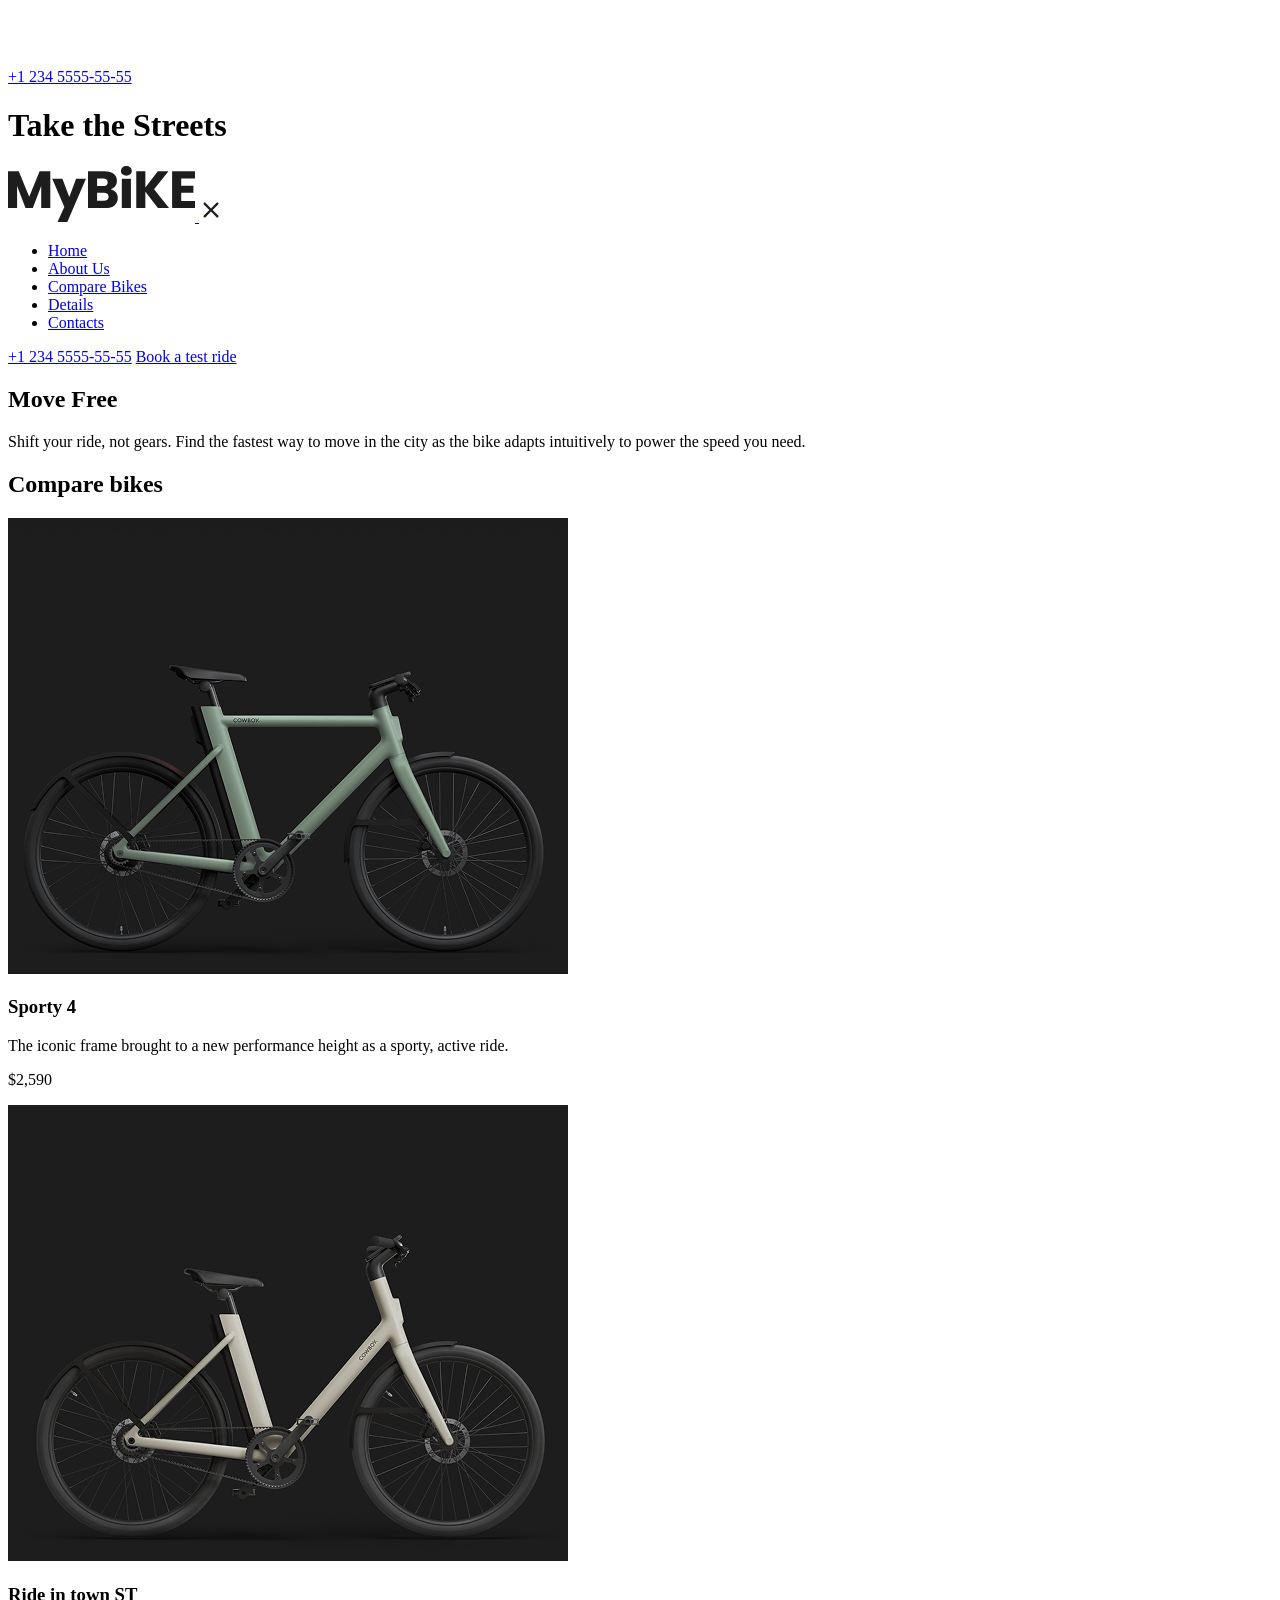
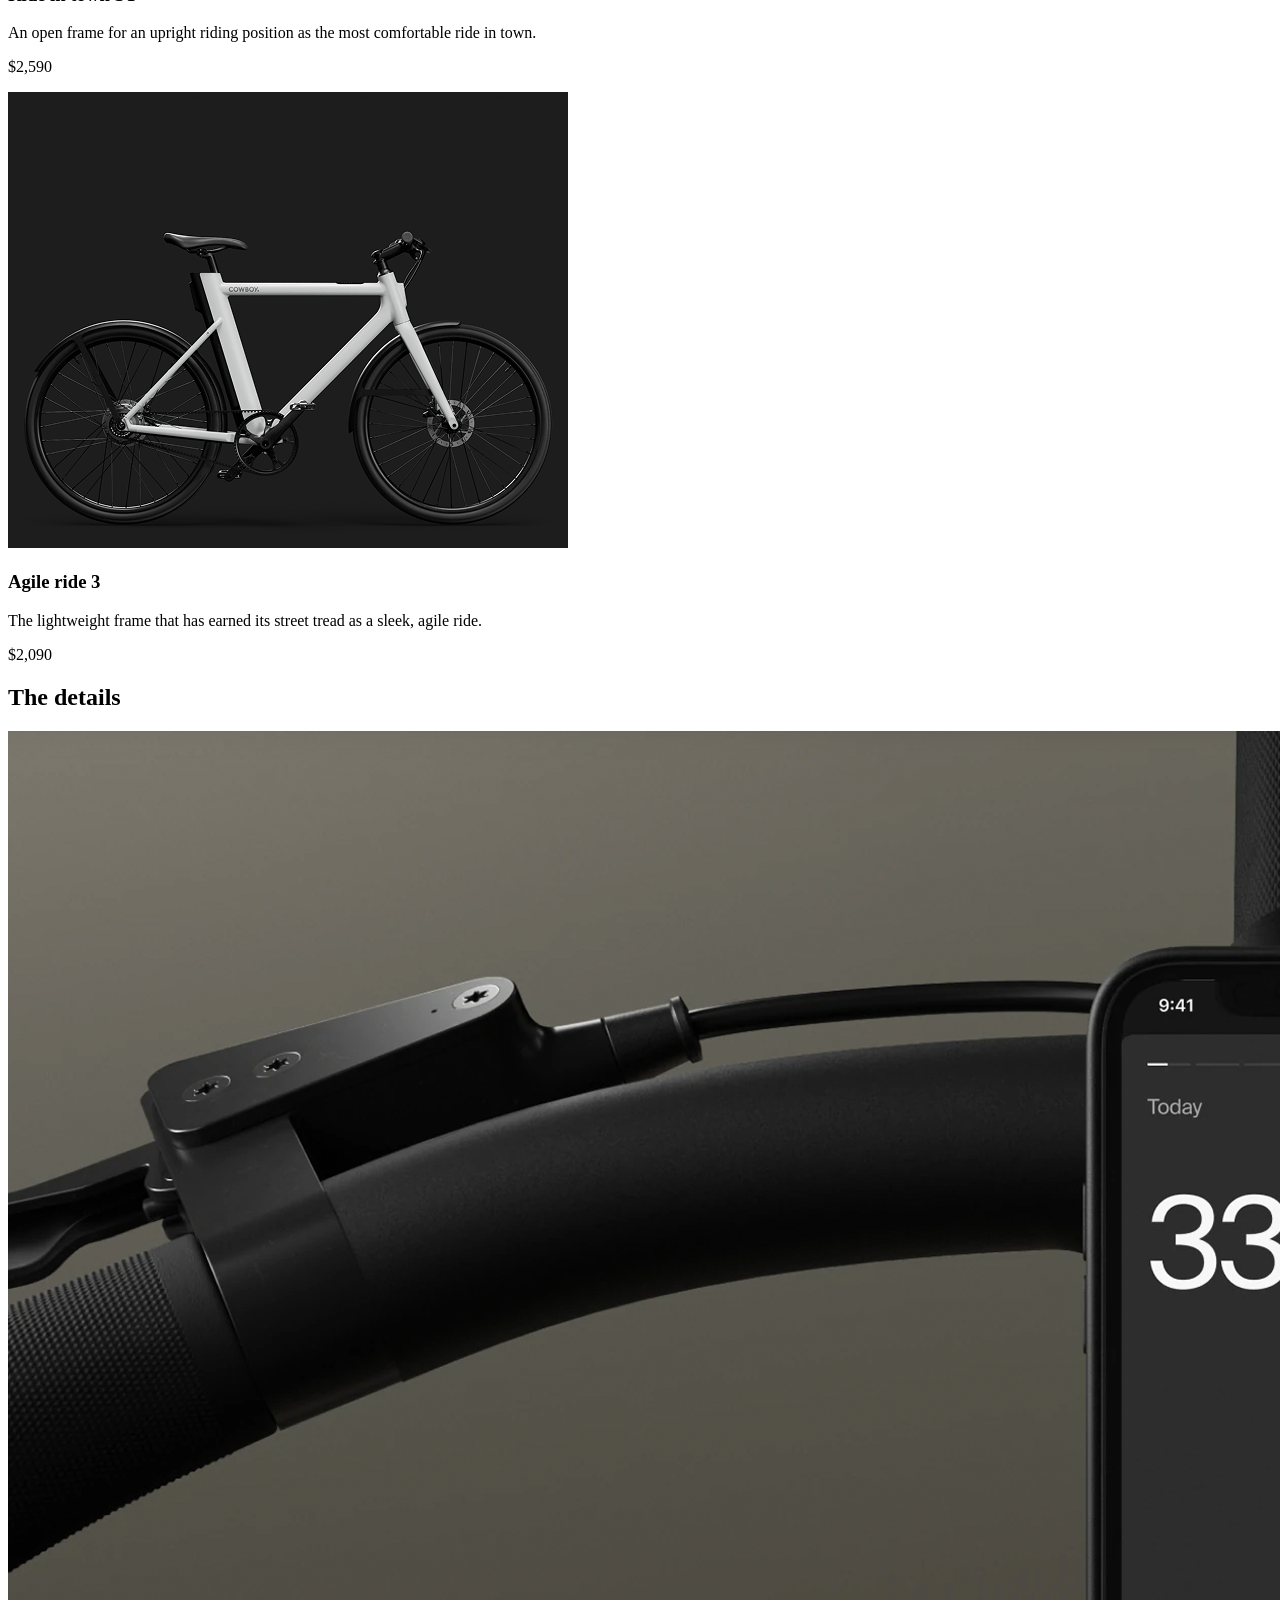
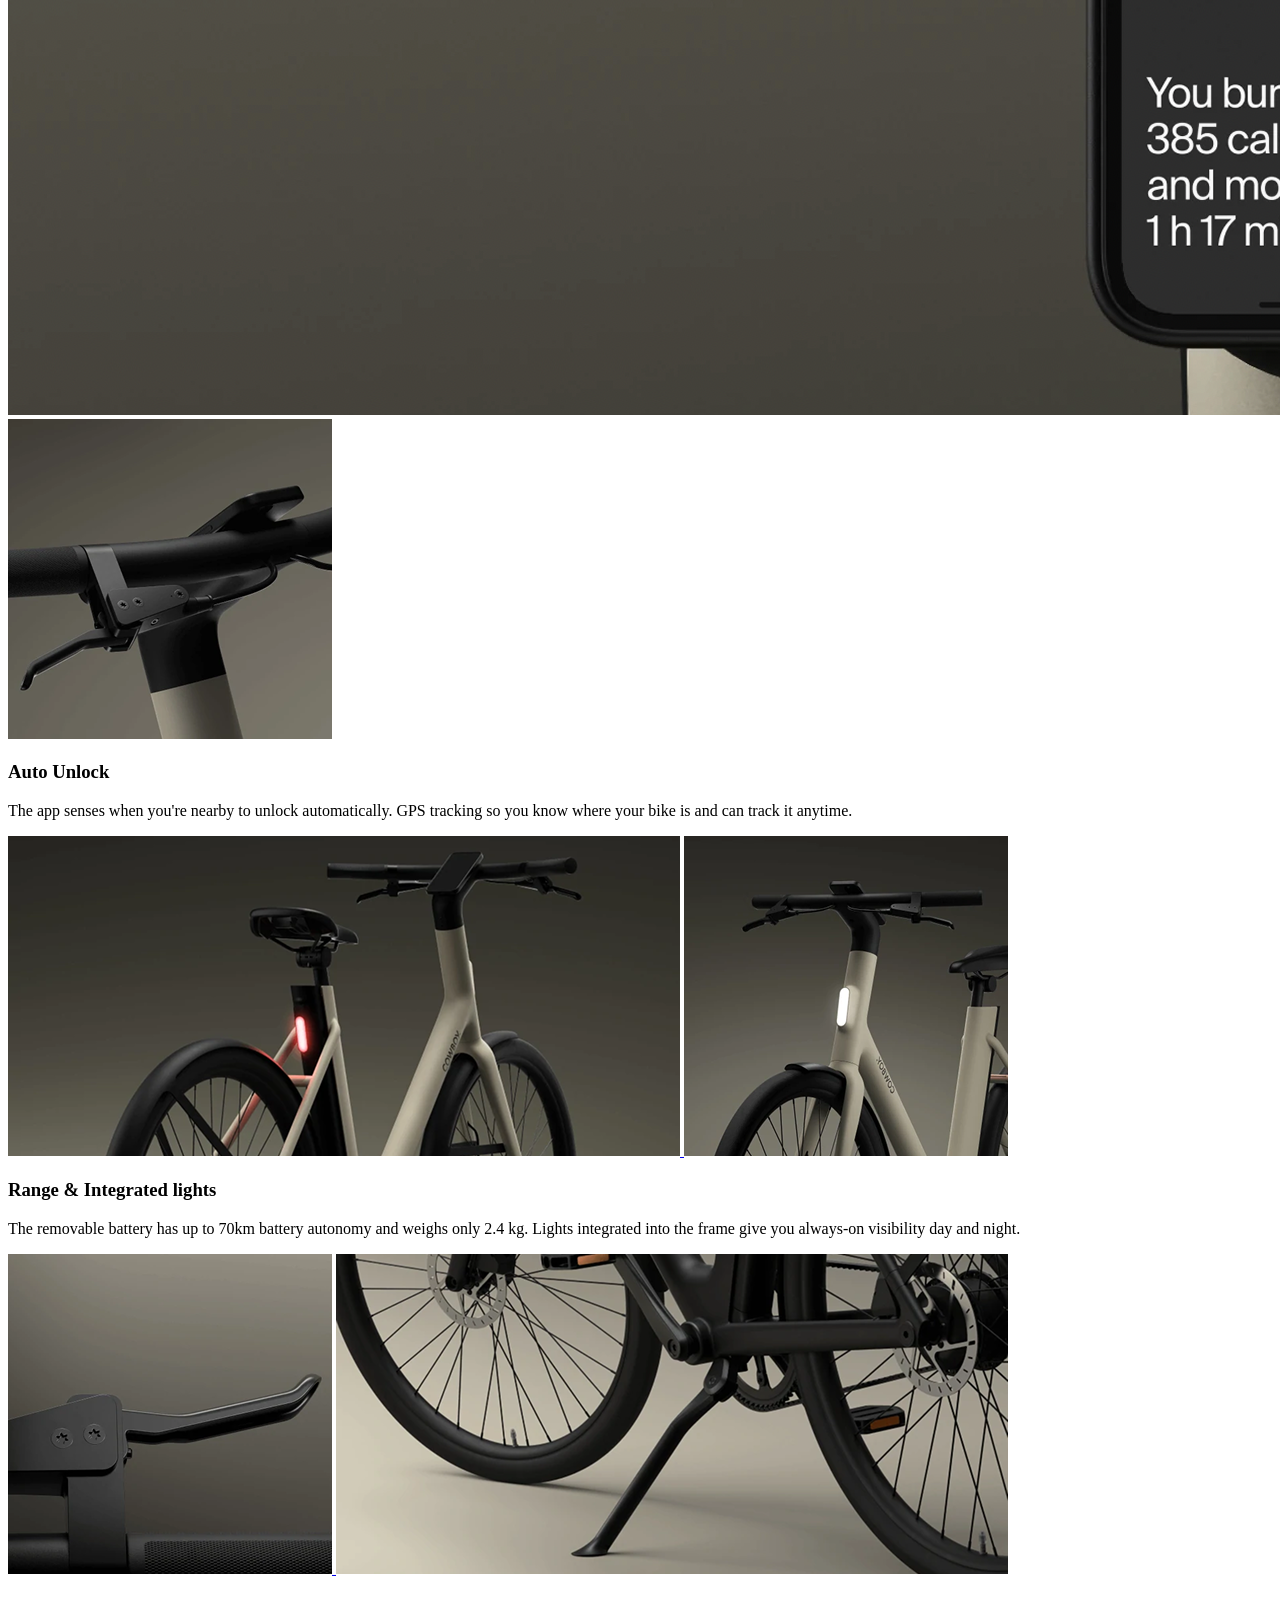
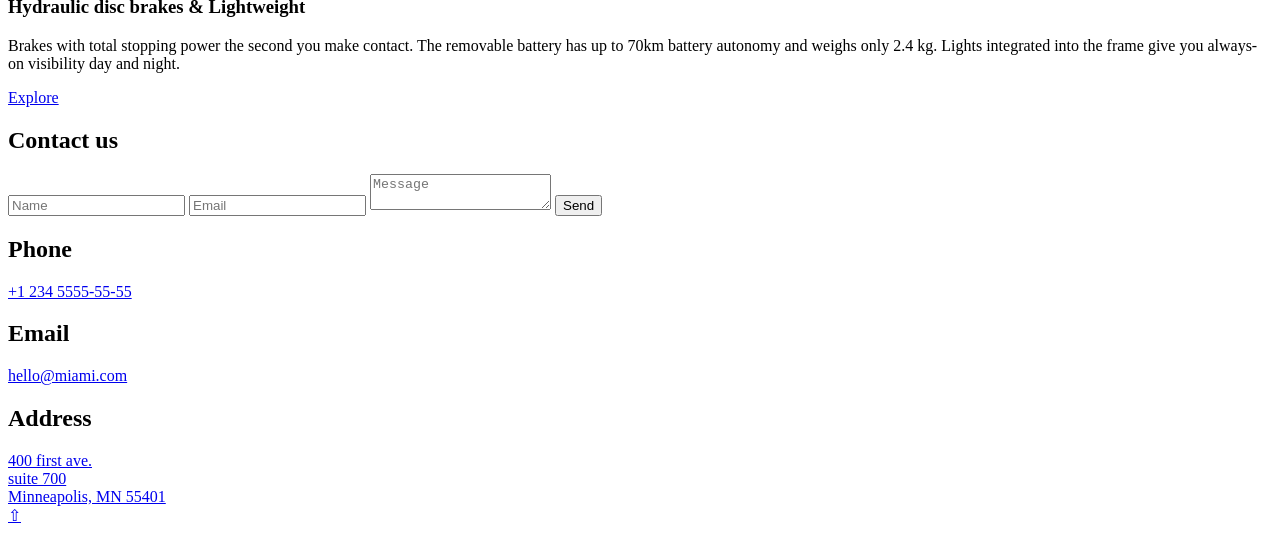
==== index.html @ 7d1fc665 "task" ====
<!-- #region head -->
<!DOCTYPE html>
<html lang="en">
  <head>
    <link rel="icon" href="./src/icons/favicon.svg">
    <link rel="preconnect" href="https://fonts.googleapis.com">
    <link
      rel="preconnect"
      href="https://fonts.gstatic.com"
      crossorigin="anonymous"
    >
    <link href="https://fonts.googleapis.com/css2?family=Poppins:wght@400;500;600;700&display=swap" rel="stylesheet">
    <link rel="stylesheet" href="./src/styles/main.scss">
    <meta charset="UTF-8">
    <meta name="viewport" content="width=device-width, initial-scale=1.0">
    <title>My Bike</title>
  </head>
  <!-- #endregion -->
  <body class="page">
    <header class="header" id="top">
      <div class="header__top">
        <a href="#">
          <picture>
            <source
              media="(min-width: 470px)"
              srcset="./src/icons/my-bike-logo-tablet.svg"
            >
            <img
              src="./src/icons/my-bike-logo-mb.svg"
              alt="MyBike Logo"
            >
          </picture>
        </a>
        <div class="header__icons">
          <div class="header__phone">
            <a href="tel:+123455555555" class="header__phone-number">+1 234 5555-55-55</a>
            <a href="tel:+123455555555" class="icon icon--phone"></a>
          </div>
          <a href="#menu" class="icon icon--menu"></a>
        </div>

      </div>
      <div class="header__bottom">
        <h1 class="header__title">Take the Streets</h1>
      </div>
    </header>

    <aside class="menu page__menu" id="menu">
      <div class="menu__header">
        <a href="#">
          <img
          src="./src/icons/my-bike-logo-black.svg"
          alt="MyBike Logo"
          class="menu__logo">
        </a>
        <a href="#">
          <img
          src="./src/icons/icon-close.svg"
          alt="Close menu"
          class="menu__close">
        </a>
      </div>
      <div class="menu__nav">
        <ul class="menu__list">
          <li class="menu__item">
            <a href="#" class="menu__link">Home</a>
          </li>
          <li class="menu__item">
            <a href="#about-us" class="menu__link">About Us</a>
          </li>
          <li class="menu__item">
            <a href="#compare-bikes" class="menu__link">Compare Bikes</a>
          </li>
          <li class="menu__item">
            <a href="#details" class="menu__link">Details</a>
          </li>
          <li class="menu__item">
            <a href="#contacts" class="menu__link">Contacts</a>
          </li>
        </ul>
      </div>
      <div class="menu__contact">
        <a href="tel:+123455555555" class="menu__tel">+1 234 5555-55-55</a>
        <a href="tel:+123455555555" class="menu__order-link">Book a test ride</a>
      </div>
    </aside>

    <main class="main">
      <section class="about-us" id="about-us">
        <h2 class="about-us__title">Move Free</h2>
        <p class="about-us__description">Shift your ride, not gears. Find the fastest way to move in the city as the bike adapts intuitively to power the speed you need.</p>
      </section>

      <section class="compare-bikes" id="compare-bikes">
        <h2 class="compare-bikes__title">Compare bikes</h2>
        <div class="bike-cards">
          <div class="bike-card">
            <a href="#" class="bike-card__link">
              <img
              class="bike-card__image"
              src="src/images/bike-sporty-4.png"
              alt="Bike image"
              >
            </a>
            <h3 class="bike-card__title">Sporty 4</h3>
            <p class="bike-card__description">The iconic frame brought to a new performance height as a sporty, active ride.</p>
            <p class="bike-card__price">$2,590</p>
          </div>
          <div class="bike-card">
            <a href="#" class="bike-card__link">
              <img
              class="bike-card__image"
              src="src/images/bike-ride-in-town.png"
              alt="Bike image"
              >
            </a>
            <h3 class="bike-card__title">Ride in town ST</h3>
            <p class="bike-card__description">An open frame for an upright riding position as the most comfortable ride in town.</p>
            <p class="bike-card__price">$2,590</p>
          </div>
          <div class="bike-card">
            <a href="#" class="bike-card__link">
              <img
              class="bike-card__image"
              src="src/images/bike-agile-ride.png"
              alt="Bike image"
              >
            </a>
            <h3 class="bike-card__title">Agile ride 3</h3>
            <p class="bike-card__description">The lightweight frame that has earned its street tread as a sleek, agile ride.</p>
            <p class="bike-card__price">$2,090</p>
          </div>
        </div>
      </section>

      <section class="details" id="details">
        <h2 class="details__title">The details</h2>
        <div class="details__container">
          <div class="details-item">
            <div class="details-item__top">
              <a href="#" class="details-item__link">
                <picture>
                  <source
                    media="(min-width: 970px)"
                    srcset="./src/images/desktop-auto-unlock1.png">
                  <source
                    media="(min-width: 470px)"
                    srcset="./src/images/tablet-auto-unlock1.png">
                  <img src="src/images/mb-auto-unlock1.png" alt="Auto Unlock">
                </picture>
              </a>
              <a href="#" class="details-item__link">
                <picture>
                  <source
                    media="(min-width: 970px)"
                    srcset="./src/images/desktop-auto-unlock2.png">
                  <source
                    media="(min-width: 470px)"
                    srcset="./src/images/tablet-auto-unlock2.png">
                  <img src="src/images/mb-auto-unlock2.png" alt="Auto Unlock">
                </picture>
              </a>
            </div>
            <div class="details-item__bottom">
              <h3 class="details-item__title">Auto Unlock</h3>
              <p class="details-item__description">The app senses when you're nearby to unlock automatically. GPS tracking so you know where your bike is and can track it anytime.</p>
            </div>
          </div>
          <div class="details-item">
            <div class="details-item__top">
              <a href="#" class="details-item__link">
                <picture>
                  <source
                    media="(min-width: 970px)"
                    srcset="./src/images/desktop-range1.png">
                  <source
                    media="(min-width: 470px)"
                    srcset="./src/images/tablet-range1.png">
                  <img src="src/images/mb-range1.png" alt="Integrated lights">
                </picture>
              </a>
              <a href="#" class="details-item__link">
                <picture>
                  <source
                    media="(min-width: 970px)"
                    srcset="./src/images/desktop-range2.png">
                  <source
                    media="(min-width: 470px)"
                    srcset="./src/images/tablet-range2.png">
                  <img src="src/images/mb-range2.png" alt="Integrated lights">
                </picture>
              </a>
            </div>
            <div class="details-item__bottom">
              <h3 class="details-item__title">Range & Integrated lights</h3>
              <p class="details-item__description">The removable battery has up to 70km battery autonomy and weighs only 2.4 kg. Lights integrated into the frame give you always-on visibility day and night.</p>
            </div>
          </div>
          <div class="details-item">
            <div class="details-item__top details-item__top--reverse">
              <a href="#" class="details-item__link">
                <picture>
                  <source
                    media="(min-width: 970px)"
                    srcset="./src/images/desktop-hydraulic1.png">
                  <source
                    media="(min-width: 470px)"
                    srcset="./src/images/tablet-hydraulic1.png">
                  <img src="src/images/mb-hydraulic1.png" alt="Brakes">
                </picture>
              </a>
              <a href="#" class="details-item__link">
                <picture>
                  <source
                    media="(min-width: 970px)"
                    srcset="./src/images/desktop-hydraulic2.png">
                  <source
                    media="(min-width: 470px)"
                    srcset="./src/images/tablet-hydraulic2.png">
                  <img src="src/images/mb-hydraulic2.png" alt="Brakes">
                </picture>
              </a>
            </div>
            <div class="details-item__bottom">
              <h3 class="details-item__title">Hydraulic disc brakes & Lightweight</h3>
              <p class="details-item__description">Brakes with total stopping power the second you make contact. The removable battery has up to 70km battery autonomy and weighs only 2.4 kg. Lights integrated into the frame give you always-on visibility day and night.</p>
            </div>
          </div>
          <a href="#" class="details__button button">Explore</a>
        </div>
      </section>

      <section class="contacts" id="contacts">
        <h2 class="contacts__title">Contact us</h2>
        <div class="contacts__container">
          <div class="submit-part">
            <form class="contacts__form" onsubmit="this.reset(); return false;">
              <input
              required
              name="name"
              type="text"
              placeholder="Name"
              class="contacts__input">
              <input
              required
              name="email"
              type="email"
              placeholder="Email"
              class="contacts__input">
              <textarea
              required
              name="message"
              placeholder="Message"
              class="contacts__textarea"></textarea>
              <button class="button contacts__button" type="submit">Send</button>
            </form>
          </div>
          <div class="contact-part">
            <div class="contact-part__item">
              <h2 class="contact-part__subtitle">Phone</h2>
              <a href="tel:+12345555555" class="contact-part__text">+1 234 5555-55-55</a>
            </div>
            <div class="contact-part__item">
              <h2 class="contact-part__subtitle">Email</h2>
              <a href="mailto:hello@miami.com" class="contact-part__text">hello@miami.com</a>
            </div>
            <div class="contact-part__item">
              <h2 class="contact-part__subtitle">Address</h2>
              <a
              href="https://maps.google.com/?q=400+first+ave,+suite+700,+Minneapolis,+MN+55401"
              class="contact-part__text"
              target="_blank"
              rel="noopener noreferrer">400 first ave.<br>suite 700<br>Minneapolis, MN 55401
              </a>
            </div>
          </div>
        </div>
      </section>
    </main>

    <footer class="footer">
    </footer>
    <a href="#top" class="back-to-top">⇧</a>
  </body>
</html>
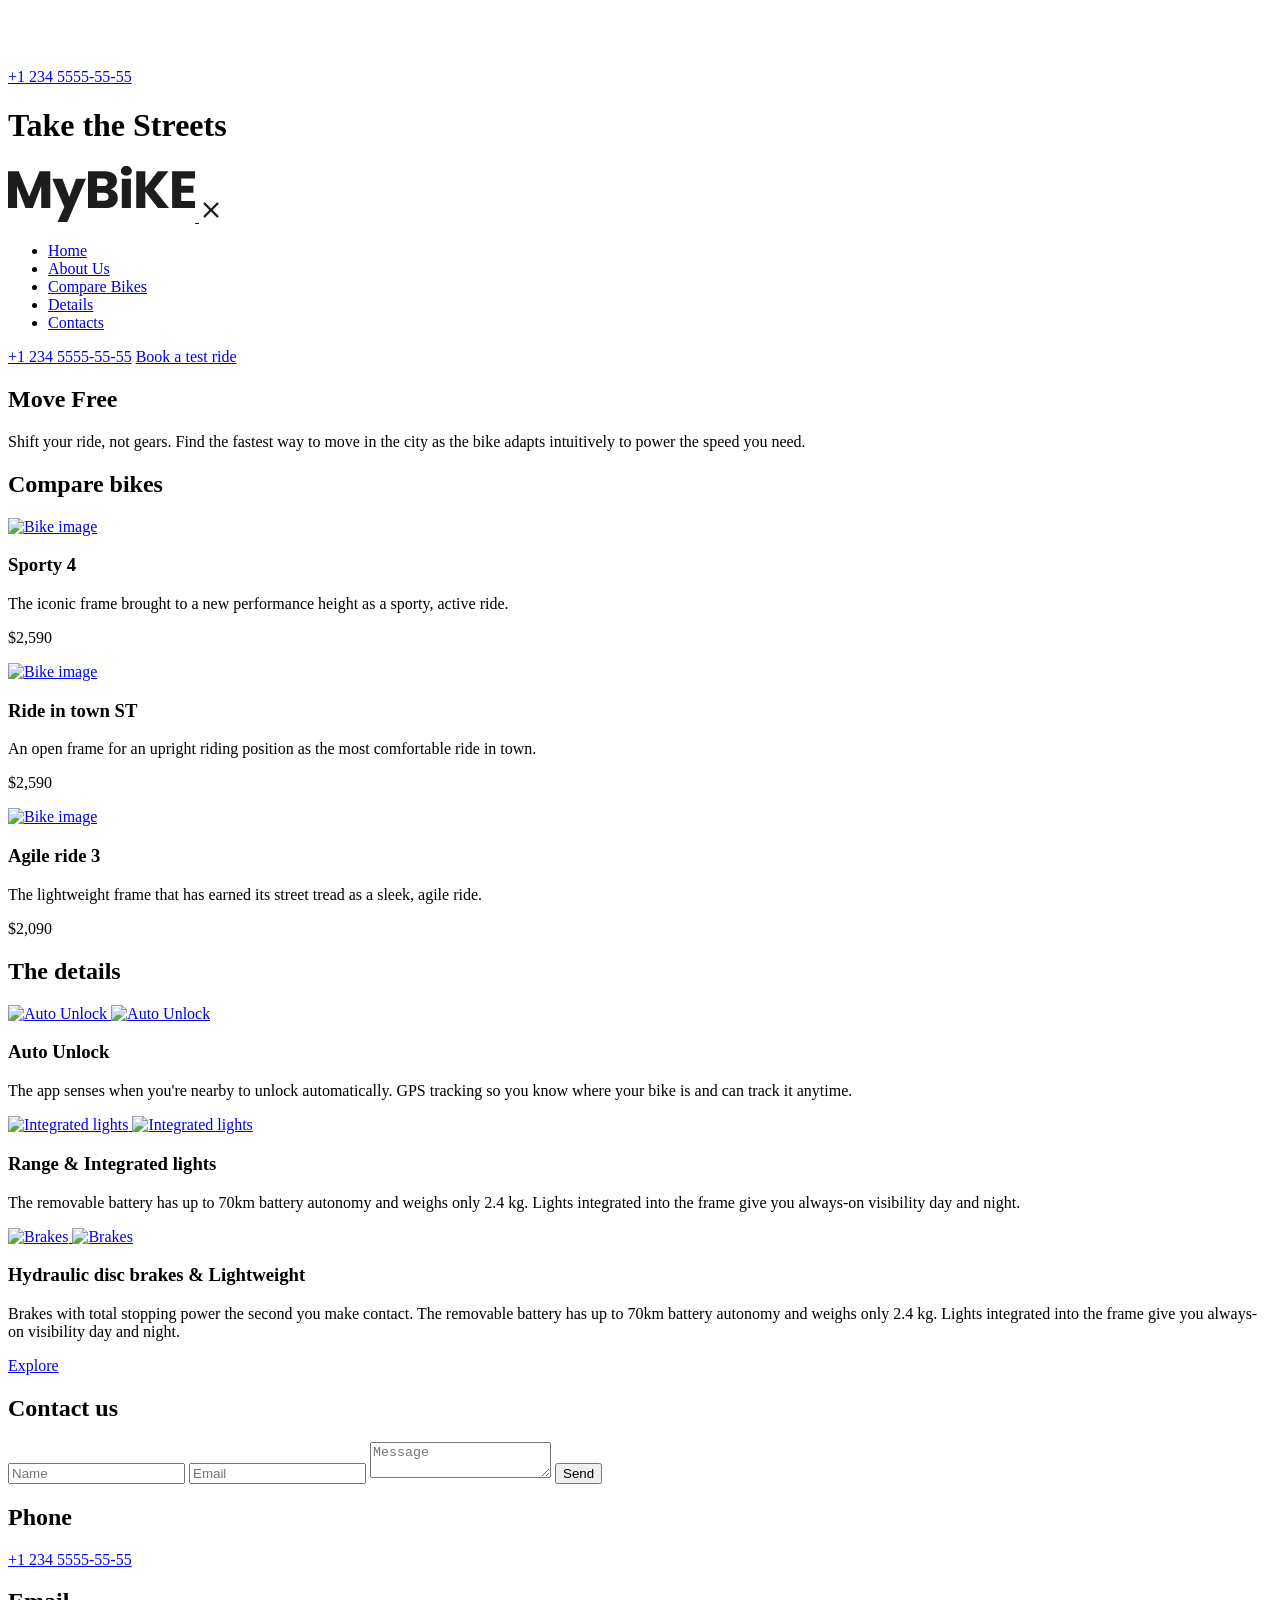
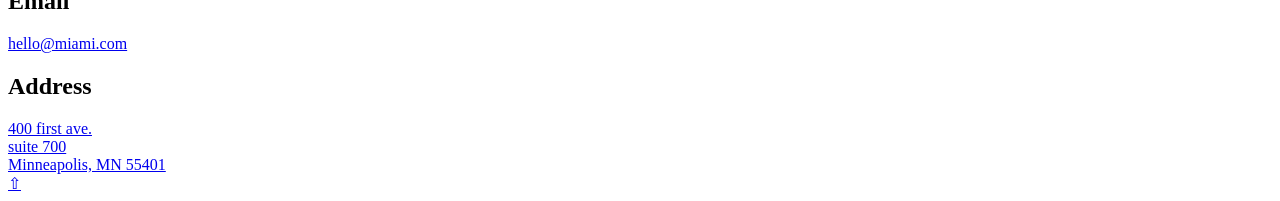
==== commit 396ffc4c: "make build" ====
--- a/index.html
+++ b/index.html
@@ -2,7 +2,7 @@
 <!DOCTYPE html>
 <html lang="en">
   <head>
-    <link rel="icon" href="./src/icons/favicon.svg">
+    <link rel="icon" href="/layout_landing-page/assets/favicon-fIU56xEZ.svg">
     <link rel="preconnect" href="https://fonts.googleapis.com">
     <link
       rel="preconnect"
@@ -10,10 +10,10 @@
       crossorigin="anonymous"
     >
     <link href="https://fonts.googleapis.com/css2?family=Poppins:wght@400;500;600;700&display=swap" rel="stylesheet">
-    <link rel="stylesheet" href="./src/styles/main.scss">
     <meta charset="UTF-8">
     <meta name="viewport" content="width=device-width, initial-scale=1.0">
     <title>My Bike</title>
+    <link rel="stylesheet" crossorigin href="/layout_landing-page/assets/index-CEaDdpKf.css">
   </head>
   <!-- #endregion -->
   <body class="page">
@@ -23,10 +23,10 @@
           <picture>
             <source
               media="(min-width: 470px)"
-              srcset="./src/icons/my-bike-logo-tablet.svg"
+              srcset="data:image/svg+xml,%3csvg%20width='187'%20height='56'%20viewBox='0%200%20187%2056'%20fill='none'%20xmlns='http://www.w3.org/2000/svg'%3e%3cpath%20d='M42.3067%205.20075V42.0788H33.2068V19.9625L24.8518%2042.0788H17.508L9.09993%2019.9099V42.0788H0V5.20075H10.7496L21.2332%2030.7317L31.6103%205.20075H42.3067Z'%20fill='white'/%3e%3cpath%20d='M77.9364%2012.7655L59.3108%2056H49.5191L56.3307%2041.0807L44.2507%2012.7655H54.415L61.2798%2031.0994L68.0915%2012.7655H77.9364Z'%20fill='white'/%3e%3cpath%20d='M102.597%2023.167C104.761%2023.6223%20106.499%2024.6904%20107.812%2026.3715C109.124%2028.0175%20109.781%2029.9087%20109.781%2032.045C109.781%2035.127%20108.681%2037.5785%20106.481%2039.3996C104.317%2041.1857%20101.284%2042.0788%2097.3814%2042.0788H79.9798V5.20075H96.7961C100.592%205.20075%20103.554%206.05879%20105.683%207.77486C107.847%209.49093%20108.929%2011.8199%20108.929%2014.7617C108.929%2016.9331%20108.344%2018.7367%20107.173%2020.1726C106.038%2021.6085%20104.512%2022.6066%20102.597%2023.167ZM89.0797%2020.1201H95.0399C96.53%2020.1201%2097.6653%2019.8049%2098.4458%2019.1745C99.2617%2018.5091%2099.6697%2017.546%2099.6697%2016.2852C99.6697%2015.0244%2099.2617%2014.0613%2098.4458%2013.3959C97.6653%2012.7305%2096.53%2012.3978%2095.0399%2012.3978H89.0797V20.1201ZM95.785%2034.8293C97.3105%2034.8293%2098.4812%2034.4966%2099.2972%2033.8311C100.149%2033.1307%20100.574%2032.1326%20100.574%2030.8368C100.574%2029.541%20100.131%2028.5253%2099.244%2027.7899C98.3925%2027.0544%2097.204%2026.6867%2095.6785%2026.6867H89.0797V34.8293H95.785Z'%20fill='white'/%3e%3cpath%20d='M118.388%209.71857C116.792%209.71857%20115.479%209.26329%20114.45%208.35272C113.457%207.40713%20112.96%206.25141%20112.96%204.88556C112.96%203.48468%20113.457%202.32896%20114.45%201.41839C115.479%200.472796%20116.792%200%20118.388%200C119.949%200%20121.226%200.472796%20122.22%201.41839C123.248%202.32896%20123.763%203.48468%20123.763%204.88556C123.763%206.25141%20123.248%207.40713%20122.22%208.35272C121.226%209.26329%20119.949%209.71857%20118.388%209.71857ZM122.911%2012.7655V42.0788H113.811V12.7655H122.911Z'%20fill='white'/%3e%3cpath%20d='M149.918%2042.0788L137.359%2025.7936V42.0788H128.259V5.20075H137.359V21.3809L149.811%205.20075H160.508L146.033%2023.272L161.04%2042.0788H149.918Z'%20fill='white'/%3e%3cpath%20d='M173.217%2012.3978V19.8574H185.404V26.7917H173.217V34.8818H187V42.0788H164.117V5.20075H187V12.3978H173.217Z'%20fill='white'/%3e%3c/svg%3e"
             >
             <img
-              src="./src/icons/my-bike-logo-mb.svg"
+              src="data:image/svg+xml,%3csvg%20width='130'%20height='38'%20viewBox='0%200%20130%2038'%20fill='none'%20xmlns='http://www.w3.org/2000/svg'%3e%3cpath%20d='M29.4111%203.52908V28.5535H23.0849V13.546L17.2767%2028.5535H12.1714L6.32615%2013.5103V28.5535H0V3.52908H7.473L14.761%2020.8537L21.9751%203.52908H29.4111Z'%20fill='white'/%3e%3cpath%20d='M54.1804%208.66229L41.2321%2038H34.425L39.1604%2027.8762L30.7625%208.66229H37.8286L42.6009%2021.1032L47.3363%208.66229H54.1804Z'%20fill='white'/%3e%3cpath%20d='M71.3238%2015.7205C72.8283%2016.0294%2074.0368%2016.7542%2074.9493%2017.8949C75.8619%2019.0119%2076.3182%2020.2952%2076.3182%2021.7448C76.3182%2023.8361%2075.5536%2025.4997%2074.0245%2026.7355C72.52%2027.9475%2070.4113%2028.5535%2067.6983%2028.5535H55.6009V3.52908H67.2914C69.9304%203.52908%2071.9897%204.11132%2073.4696%205.2758C74.974%206.44028%2075.7262%208.02064%2075.7262%2010.0169C75.7262%2011.4903%2075.3193%2012.7142%2074.5054%2013.6886C73.7162%2014.6629%2072.6557%2015.3402%2071.3238%2015.7205ZM61.9271%2013.6529H66.0705C67.1064%2013.6529%2067.8956%2013.439%2068.4382%2013.0113C69.0055%2012.5597%2069.2891%2011.9062%2069.2891%2011.0507C69.2891%2010.1951%2069.0055%209.54159%2068.4382%209.09006C67.8956%208.63853%2067.1064%208.41276%2066.0705%208.41276H61.9271V13.6529ZM66.5885%2023.6341C67.649%2023.6341%2068.4629%2023.4084%2069.0301%2022.9568C69.6221%2022.4816%2069.918%2021.8043%2069.918%2020.925C69.918%2020.0457%2069.6097%2019.3565%2068.9931%2018.8574C68.4012%2018.3583%2067.575%2018.1088%2066.5145%2018.1088H61.9271V23.6341H66.5885Z'%20fill='white'/%3e%3cpath%20d='M82.3018%206.59475C81.192%206.59475%2080.2794%206.2858%2079.5642%205.66792C78.8736%205.02627%2078.5283%204.24203%2078.5283%203.3152C78.5283%202.3646%2078.8736%201.58036%2079.5642%200.962477C80.2794%200.320826%2081.192%200%2082.3018%200C83.387%200%2084.2749%200.320826%2084.9655%200.962477C85.6807%201.58036%2086.0383%202.3646%2086.0383%203.3152C86.0383%204.24203%2085.6807%205.02627%2084.9655%205.66792C84.2749%206.2858%2083.387%206.59475%2082.3018%206.59475ZM85.4464%208.66229V28.5535H79.1203V8.66229H85.4464Z'%20fill='white'/%3e%3cpath%20d='M104.221%2028.5535L95.49%2017.5028V28.5535H89.1638V3.52908H95.49V14.5084L104.147%203.52908H111.583L101.52%2015.7917L111.953%2028.5535H104.221Z'%20fill='white'/%3e%3cpath%20d='M120.418%208.41276V13.4747H128.89V18.1801H120.418V23.6698H130V28.5535H114.092V3.52908H130V8.41276H120.418Z'%20fill='white'/%3e%3c/svg%3e"
               alt="MyBike Logo"
             >
           </picture>
@@ -49,13 +49,13 @@
       <div class="menu__header">
         <a href="#">
           <img
-          src="./src/icons/my-bike-logo-black.svg"
+          src="data:image/svg+xml,%3csvg%20width='187'%20height='56'%20viewBox='0%200%20187%2056'%20fill='none'%20xmlns='http://www.w3.org/2000/svg'%3e%3cpath%20d='M42.3067%205.20075V42.0788H33.2068V19.9625L24.8518%2042.0788H17.508L9.09993%2019.9099V42.0788H0V5.20075H10.7496L21.2332%2030.7317L31.6103%205.20075H42.3067Z'%20fill='%231D1D1D'/%3e%3cpath%20d='M77.9364%2012.7655L59.3108%2056H49.5191L56.3307%2041.0807L44.2507%2012.7655H54.415L61.2798%2031.0994L68.0915%2012.7655H77.9364Z'%20fill='%231D1D1D'/%3e%3cpath%20d='M102.597%2023.167C104.761%2023.6223%20106.499%2024.6904%20107.812%2026.3715C109.124%2028.0175%20109.781%2029.9087%20109.781%2032.045C109.781%2035.127%20108.681%2037.5785%20106.481%2039.3996C104.317%2041.1857%20101.284%2042.0788%2097.3814%2042.0788H79.9798V5.20075H96.7961C100.592%205.20075%20103.554%206.05879%20105.683%207.77486C107.847%209.49093%20108.929%2011.8199%20108.929%2014.7617C108.929%2016.9331%20108.344%2018.7367%20107.173%2020.1726C106.038%2021.6085%20104.512%2022.6066%20102.597%2023.167ZM89.0797%2020.1201H95.0399C96.53%2020.1201%2097.6653%2019.8049%2098.4458%2019.1745C99.2617%2018.5091%2099.6697%2017.546%2099.6697%2016.2852C99.6697%2015.0244%2099.2617%2014.0613%2098.4458%2013.3959C97.6653%2012.7305%2096.53%2012.3978%2095.0399%2012.3978H89.0797V20.1201ZM95.785%2034.8293C97.3105%2034.8293%2098.4812%2034.4966%2099.2972%2033.8311C100.149%2033.1307%20100.574%2032.1326%20100.574%2030.8368C100.574%2029.541%20100.131%2028.5253%2099.244%2027.7899C98.3925%2027.0544%2097.204%2026.6867%2095.6785%2026.6867H89.0797V34.8293H95.785Z'%20fill='%231D1D1D'/%3e%3cpath%20d='M118.388%209.71857C116.792%209.71857%20115.479%209.26329%20114.45%208.35272C113.457%207.40713%20112.96%206.25141%20112.96%204.88556C112.96%203.48468%20113.457%202.32896%20114.45%201.41839C115.479%200.472796%20116.792%200%20118.388%200C119.949%200%20121.226%200.472796%20122.22%201.41839C123.248%202.32896%20123.763%203.48468%20123.763%204.88556C123.763%206.25141%20123.248%207.40713%20122.22%208.35272C121.226%209.26329%20119.949%209.71857%20118.388%209.71857ZM122.911%2012.7655V42.0788H113.811V12.7655H122.911Z'%20fill='%231D1D1D'/%3e%3cpath%20d='M149.918%2042.0788L137.359%2025.7936V42.0788H128.259V5.20075H137.359V21.3809L149.811%205.20075H160.508L146.033%2023.272L161.04%2042.0788H149.918Z'%20fill='%231D1D1D'/%3e%3cpath%20d='M173.217%2012.3978V19.8574H185.404V26.7917H173.217V34.8818H187V42.0788H164.117V5.20075H187V12.3978H173.217Z'%20fill='%231D1D1D'/%3e%3c/svg%3e"
           alt="MyBike Logo"
           class="menu__logo">
         </a>
         <a href="#">
           <img
-          src="./src/icons/icon-close.svg"
+          src="data:image/svg+xml,%3csvg%20width='24'%20height='24'%20viewBox='0%200%2024%2024'%20fill='none'%20xmlns='http://www.w3.org/2000/svg'%3e%3cpath%20d='M19.1943%206.41714C19.6393%205.97216%2019.6393%205.2507%2019.1943%204.80571C18.7493%204.36073%2018.0278%204.36073%2017.5829%204.80571L12%2010.3886L6.41714%204.80572C5.97216%204.36073%205.2507%204.36073%204.80571%204.80571C4.36073%205.2507%204.36073%205.97216%204.80571%206.41714L10.3886%2012L4.80572%2017.5829C4.36073%2018.0278%204.36073%2018.7493%204.80571%2019.1943C5.2507%2019.6393%205.97216%2019.6393%206.41714%2019.1943L12%2013.6114L17.5829%2019.1943C18.0278%2019.6393%2018.7493%2019.6393%2019.1943%2019.1943C19.6393%2018.7493%2019.6393%2018.0278%2019.1943%2017.5829L13.6114%2012L19.1943%206.41714Z'%20fill='%231D1D1D'/%3e%3c/svg%3e"
           alt="Close menu"
           class="menu__close">
         </a>
@@ -98,7 +98,7 @@
             <a href="#" class="bike-card__link">
               <img
               class="bike-card__image"
-              src="src/images/bike-sporty-4.png"
+              src="/layout_landing-page/assets/bike-sporty-4-CrxwgnZg.png"
               alt="Bike image"
               >
             </a>
@@ -110,7 +110,7 @@
             <a href="#" class="bike-card__link">
               <img
               class="bike-card__image"
-              src="src/images/bike-ride-in-town.png"
+              src="/layout_landing-page/assets/bike-ride-in-town-CL1aTqrd.png"
               alt="Bike image"
               >
             </a>
@@ -122,7 +122,7 @@
             <a href="#" class="bike-card__link">
               <img
               class="bike-card__image"
-              src="src/images/bike-agile-ride.png"
+              src="/layout_landing-page/assets/bike-agile-ride-DDD46EZD.png"
               alt="Bike image"
               >
             </a>
@@ -142,22 +142,22 @@
                 <picture>
                   <source
                     media="(min-width: 970px)"
-                    srcset="./src/images/desktop-auto-unlock1.png">
-                  <source
-                    media="(min-width: 470px)"
-                    srcset="./src/images/tablet-auto-unlock1.png">
-                  <img src="src/images/mb-auto-unlock1.png" alt="Auto Unlock">
-                </picture>
-              </a>
-              <a href="#" class="details-item__link">
-                <picture>
-                  <source
-                    media="(min-width: 970px)"
-                    srcset="./src/images/desktop-auto-unlock2.png">
-                  <source
-                    media="(min-width: 470px)"
-                    srcset="./src/images/tablet-auto-unlock2.png">
-                  <img src="src/images/mb-auto-unlock2.png" alt="Auto Unlock">
+                    srcset="/layout_landing-page/assets/desktop-auto-unlock1-CF5QfEyh.png">
+                  <source
+                    media="(min-width: 470px)"
+                    srcset="/layout_landing-page/assets/tablet-auto-unlock1-bdGuX3vu.png">
+                  <img src="/layout_landing-page/assets/mb-auto-unlock1-Di9sbg4k.png" alt="Auto Unlock">
+                </picture>
+              </a>
+              <a href="#" class="details-item__link">
+                <picture>
+                  <source
+                    media="(min-width: 970px)"
+                    srcset="/layout_landing-page/assets/desktop-auto-unlock2-B1zzBYAz.png">
+                  <source
+                    media="(min-width: 470px)"
+                    srcset="/layout_landing-page/assets/tablet-auto-unlock2-DrH3vaIW.png">
+                  <img src="/layout_landing-page/assets/mb-auto-unlock2-DNzjW7gn.png" alt="Auto Unlock">
                 </picture>
               </a>
             </div>
@@ -172,22 +172,22 @@
                 <picture>
                   <source
                     media="(min-width: 970px)"
-                    srcset="./src/images/desktop-range1.png">
-                  <source
-                    media="(min-width: 470px)"
-                    srcset="./src/images/tablet-range1.png">
-                  <img src="src/images/mb-range1.png" alt="Integrated lights">
-                </picture>
-              </a>
-              <a href="#" class="details-item__link">
-                <picture>
-                  <source
-                    media="(min-width: 970px)"
-                    srcset="./src/images/desktop-range2.png">
-                  <source
-                    media="(min-width: 470px)"
-                    srcset="./src/images/tablet-range2.png">
-                  <img src="src/images/mb-range2.png" alt="Integrated lights">
+                    srcset="/layout_landing-page/assets/desktop-range1-dZ0nqXT4.png">
+                  <source
+                    media="(min-width: 470px)"
+                    srcset="/layout_landing-page/assets/tablet-range1-CH6kyMz-.png">
+                  <img src="/layout_landing-page/assets/mb-range1-BON6eZAl.png" alt="Integrated lights">
+                </picture>
+              </a>
+              <a href="#" class="details-item__link">
+                <picture>
+                  <source
+                    media="(min-width: 970px)"
+                    srcset="/layout_landing-page/assets/desktop-range2-B7K4LeQA.png">
+                  <source
+                    media="(min-width: 470px)"
+                    srcset="/layout_landing-page/assets/tablet-range2-LG-rh5SW.png">
+                  <img src="/layout_landing-page/assets/mb-range2-DAP2dza_.png" alt="Integrated lights">
                 </picture>
               </a>
             </div>
@@ -202,22 +202,22 @@
                 <picture>
                   <source
                     media="(min-width: 970px)"
-                    srcset="./src/images/desktop-hydraulic1.png">
-                  <source
-                    media="(min-width: 470px)"
-                    srcset="./src/images/tablet-hydraulic1.png">
-                  <img src="src/images/mb-hydraulic1.png" alt="Brakes">
-                </picture>
-              </a>
-              <a href="#" class="details-item__link">
-                <picture>
-                  <source
-                    media="(min-width: 970px)"
-                    srcset="./src/images/desktop-hydraulic2.png">
-                  <source
-                    media="(min-width: 470px)"
-                    srcset="./src/images/tablet-hydraulic2.png">
-                  <img src="src/images/mb-hydraulic2.png" alt="Brakes">
+                    srcset="/layout_landing-page/assets/desktop-hydraulic1-b1ijn8Ih.png">
+                  <source
+                    media="(min-width: 470px)"
+                    srcset="/layout_landing-page/assets/tablet-hydraulic1-Bgoew1g0.png">
+                  <img src="/layout_landing-page/assets/mb-hydraulic1-CMJjP0Yu.png" alt="Brakes">
+                </picture>
+              </a>
+              <a href="#" class="details-item__link">
+                <picture>
+                  <source
+                    media="(min-width: 970px)"
+                    srcset="/layout_landing-page/assets/desktop-hydraulic2-ByCuBrUd.png">
+                  <source
+                    media="(min-width: 470px)"
+                    srcset="/layout_landing-page/assets/tablet-hydraulic2-C1lE5f9d.png">
+                  <img src="/layout_landing-page/assets/mb-hydraulic2-Blnf1kZb.png" alt="Brakes">
                 </picture>
               </a>
             </div>
@@ -237,13 +237,11 @@
             <form class="contacts__form" onsubmit="this.reset(); return false;">
               <input
               required
-              name="name"
               type="text"
               placeholder="Name"
               class="contacts__input">
               <input
               required
-              name="email"
               type="email"
               placeholder="Email"
               class="contacts__input">
